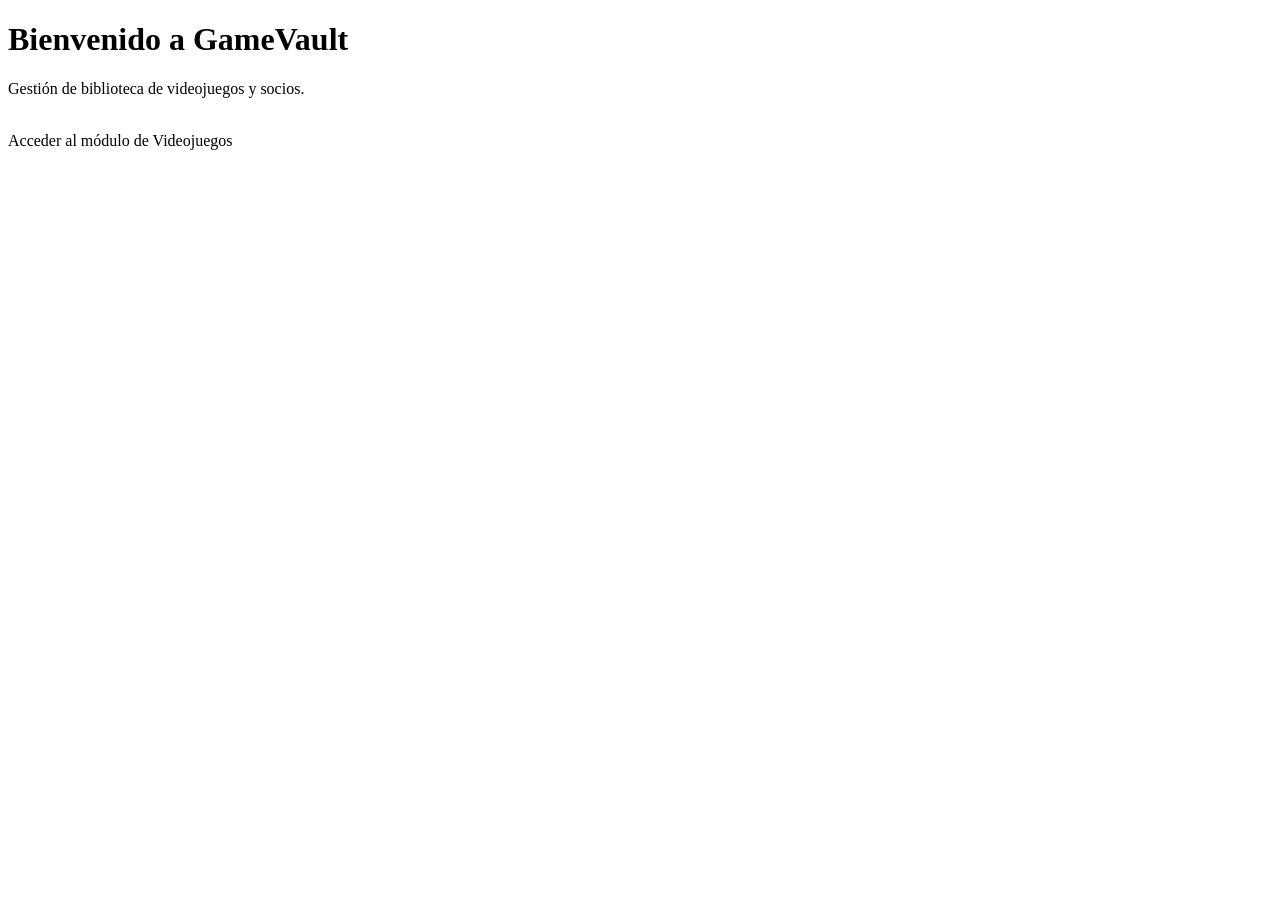
==== src/main/resources/templates/index.html @ d844be21 "feat: controladores, vistas Thymeleaf y estilos CSS para el módulo de videojuegos" ====
<!DOCTYPE html>
<html xmlns:th="http://www.thymeleaf.org">
<head>
    <meta charset="UTF-8">
    <title>Inicio - GameVault</title>
    <!-- Enlace a los estilos -->
    <link rel="stylesheet" th:href="@{/css/index.css}">
</head>
<body>
<div class="container">
    <h1>Bienvenido a GameVault</h1>
    <p>Gestión de biblioteca de videojuegos y socios.</p>
    <br>
    <a th:href="@{/videojuegos}" class="btn-enlace">Acceder al módulo de Videojuegos</a>
</div>
</body>
</html>
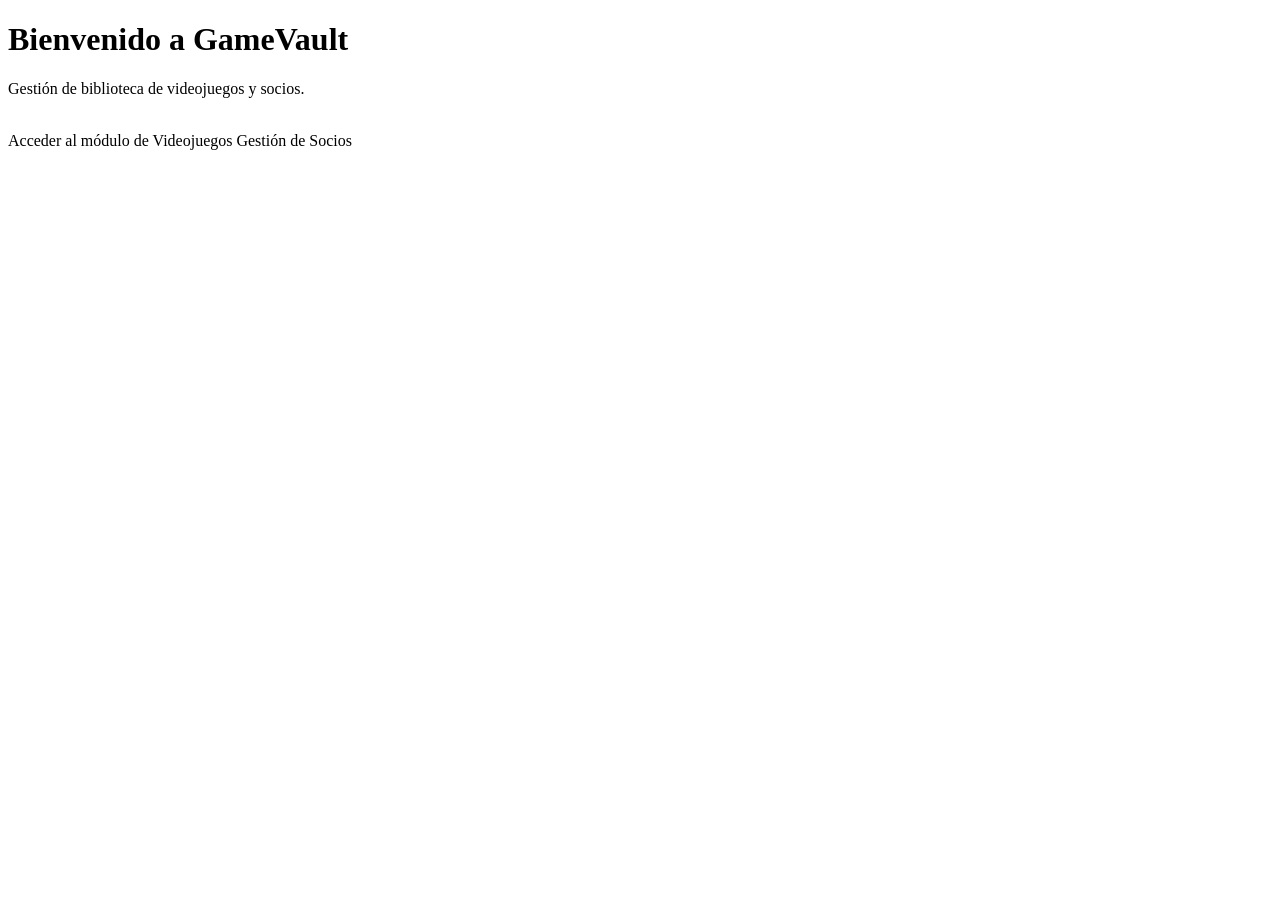
==== commit b91b072a: "feat: implementar servicio, actualizar dao y corregir mapeo de socios" ====
--- a/src/main/resources/templates/index.html
+++ b/src/main/resources/templates/index.html
@@ -3,7 +3,7 @@
 <head>
     <meta charset="UTF-8">
     <title>Inicio - GameVault</title>
-    <!-- Enlace a los estilos -->
+    <!-- CSS-->
     <link rel="stylesheet" th:href="@{/css/index.css}">
 </head>
 <body>
@@ -12,6 +12,7 @@
     <p>Gestión de biblioteca de videojuegos y socios.</p>
     <br>
     <a th:href="@{/videojuegos}" class="btn-enlace">Acceder al módulo de Videojuegos</a>
+    <a th:href="@{/socios}">Gestión de Socios</a>
 </div>
 </body>
 </html>
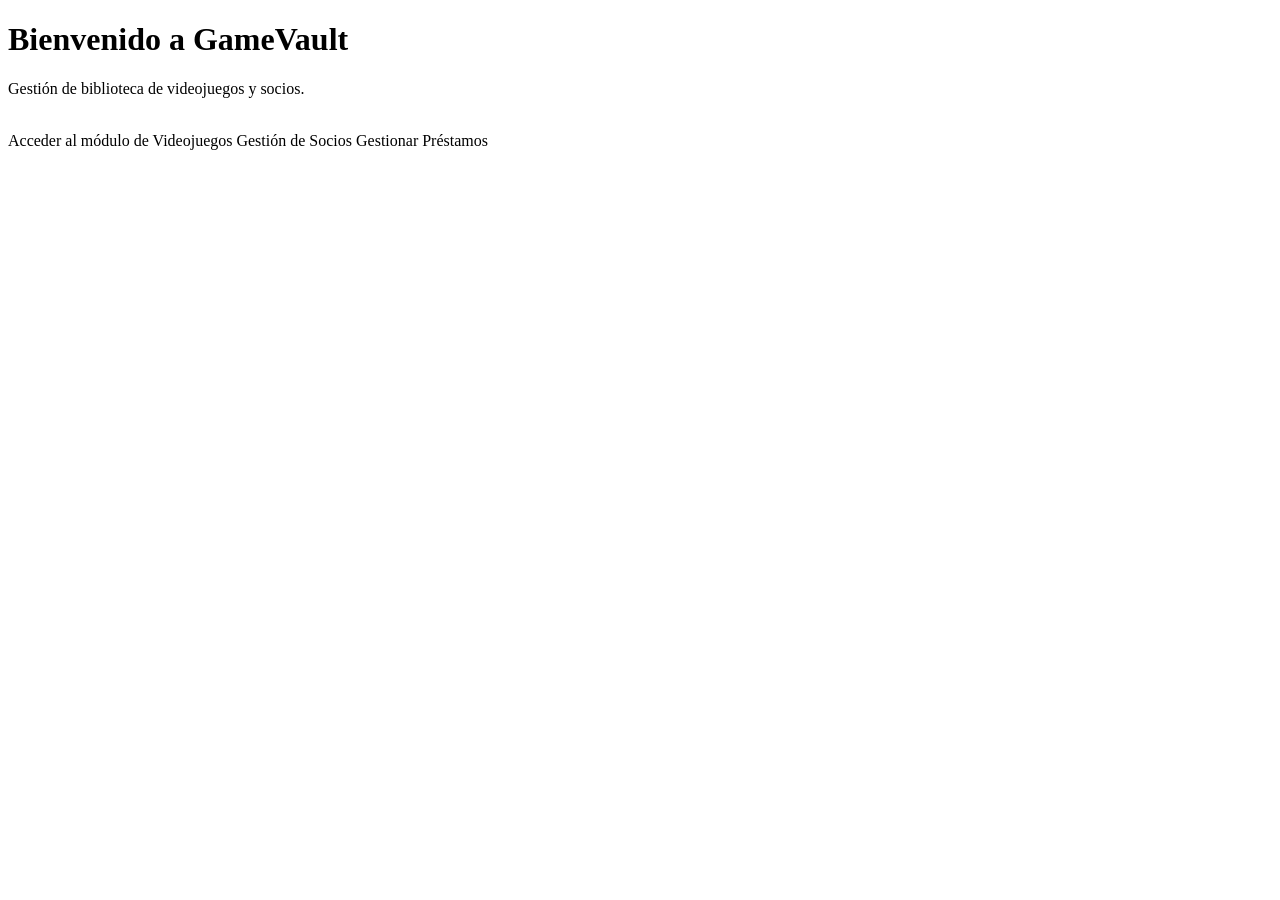
==== commit 25a37f36: "implementando modulo de prestamos con el DAO, el service y las vistas" ====
--- a/src/main/resources/templates/index.html
+++ b/src/main/resources/templates/index.html
@@ -3,8 +3,11 @@
 <head>
     <meta charset="UTF-8">
     <title>Inicio - GameVault</title>
-    <!-- CSS-->
+
     <link rel="stylesheet" th:href="@{/css/index.css}">
+    <link rel="stylesheet" th:href="@{/css/tablas.css}">
+    <link rel="stylesheet" th:href="@{/css/formularios.css}">
+
 </head>
 <body>
 <div class="container">
@@ -13,6 +16,7 @@
     <br>
     <a th:href="@{/videojuegos}" class="btn-enlace">Acceder al módulo de Videojuegos</a>
     <a th:href="@{/socios}">Gestión de Socios</a>
+    <a th:href="@{/prestamos}" class="btn">Gestionar Préstamos</a>
 </div>
 </body>
 </html>
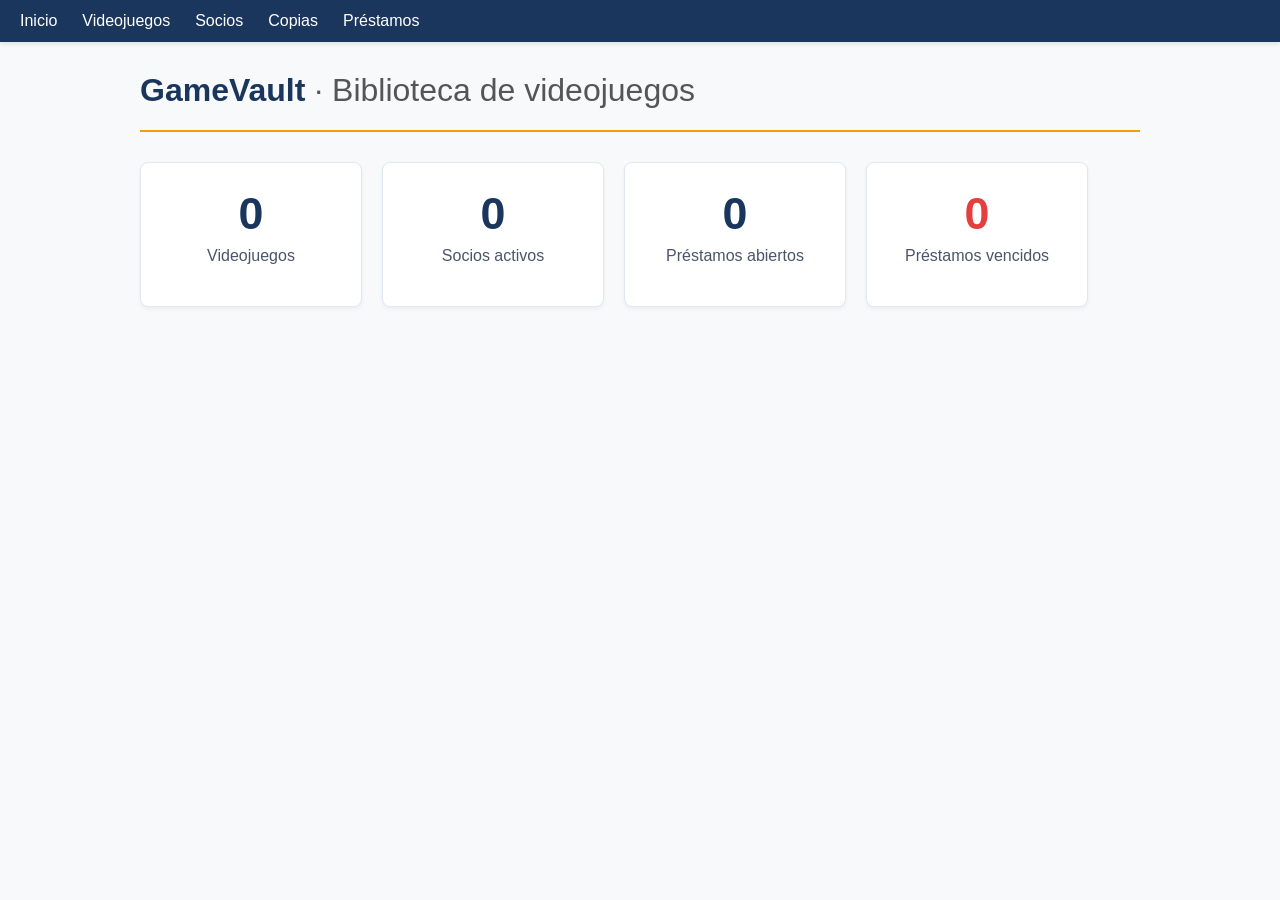
==== commit 96c3aebe: "Cambio en vistas, pero hay algunos errores a solucionar" ====
--- a/src/main/resources/templates/index.html
+++ b/src/main/resources/templates/index.html
@@ -2,21 +2,85 @@
 <html xmlns:th="http://www.thymeleaf.org">
 <head>
     <meta charset="UTF-8">
-    <title>Inicio - GameVault</title>
-
-    <link rel="stylesheet" th:href="@{/css/index.css}">
+    <title>GameVault - Biblioteca de videojuegos</title>
     <link rel="stylesheet" th:href="@{/css/tablas.css}">
-    <link rel="stylesheet" th:href="@{/css/formularios.css}">
-
+    <style>
+        /* Estilos directos para garantizar que la barra superior azul aparezca */
+        body {
+            margin: 0;
+            font-family: Arial, sans-serif;
+            background-color: #f8f9fa;
+        }
+        .barra-navegacion {
+            background-color: #1a365d;
+            padding: 12px 20px;
+            display: flex;
+            gap: 25px;
+            align-items: center;
+            box-shadow: 0 2px 4px rgba(0,0,0,0.1);
+        }
+        .barra-navegacion a {
+            color: white;
+            text-decoration: none;
+            font-size: 1rem;
+            font-weight: 500;
+        }
+        .barra-navegacion a:hover {
+            text-decoration: underline;
+        }
+        .contenido-principal {
+            max-width: 1000px;
+            margin: 30px auto;
+            padding: 0 20px;
+        }
+    </style>
 </head>
 <body>
-<div class="container">
-    <h1>Bienvenido a GameVault</h1>
-    <p>Gestión de biblioteca de videojuegos y socios.</p>
-    <br>
-    <a th:href="@{/videojuegos}" class="btn-enlace">Acceder al módulo de Videojuegos</a>
-    <a th:href="@{/socios}">Gestión de Socios</a>
-    <a th:href="@{/prestamos}" class="btn">Gestionar Préstamos</a>
+
+<!-- Barra de navegación superior -->
+<div class="barra-navegacion">
+    <a th:href="@{/}">Inicio</a>
+    <a th:href="@{/videojuegos}">Videojuegos</a>
+    <a th:href="@{/socios}">Socios</a>
+    <a th:href="@{/copias}">Copias</a>
+    <a th:href="@{/prestamos}">Préstamos</a>
 </div>
+
+<div class="contenido-principal">
+    <h1 style="color: #1a365d; margin-top: 10px;">
+        GameVault <span style="font-weight: normal; color: #555;">· Biblioteca de videojuegos</span>
+    </h1>
+    <hr style="border: none; border-top: 2px solid #f39c12; margin-bottom: 30px;">
+
+    <!-- Cuadro de mando con las 4 tarjetas de contadores -->
+    <div style="display: flex; gap: 20px; flex-wrap: wrap; justify-content: flex-start;">
+
+        <!-- Videojuegos -->
+        <div style="background: white; border: 1px solid #e2e8f0; border-radius: 8px; padding: 25px 20px; text-align: center; width: 180px; box-shadow: 0 2px 4px rgba(0,0,0,0.05);">
+            <h2 style="font-size: 2.8rem; color: #1a365d; margin: 0; font-weight: bold;" th:text="${totalVideojuegos}">0</h2>
+            <p style="color: #4a5568; margin-top: 8px; font-weight: 500;">Videojuegos</p>
+        </div>
+
+        <!-- Socios activos -->
+        <div style="background: white; border: 1px solid #e2e8f0; border-radius: 8px; padding: 25px 20px; text-align: center; width: 180px; box-shadow: 0 2px 4px rgba(0,0,0,0.05);">
+            <h2 style="font-size: 2.8rem; color: #1a365d; margin: 0; font-weight: bold;" th:text="${totalSociosActivos}">0</h2>
+            <p style="color: #4a5568; margin-top: 8px; font-weight: 500;">Socios activos</p>
+        </div>
+
+        <!-- Préstamos abiertos -->
+        <div style="background: white; border: 1px solid #e2e8f0; border-radius: 8px; padding: 25px 20px; text-align: center; width: 180px; box-shadow: 0 2px 4px rgba(0,0,0,0.05);">
+            <h2 style="font-size: 2.8rem; color: #1a365d; margin: 0; font-weight: bold;" th:text="${totalPrestamosAbiertos}">0</h2>
+            <p style="color: #4a5568; margin-top: 8px; font-weight: 500;">Préstamos abiertos</p>
+        </div>
+
+        <!-- Préstamos vencidos -->
+        <div style="background: white; border: 1px solid #e2e8f0; border-radius: 8px; padding: 25px 20px; text-align: center; width: 180px; box-shadow: 0 2px 4px rgba(0,0,0,0.05);">
+            <h2 style="font-size: 2.8rem; color: #e53e3e; margin: 0; font-weight: bold;" th:text="${totalPrestamosVencidos}">0</h2>
+            <p style="color: #4a5568; margin-top: 8px; font-weight: 500;">Préstamos vencidos</p>
+        </div>
+
+    </div>
+</div>
+
 </body>
 </html>
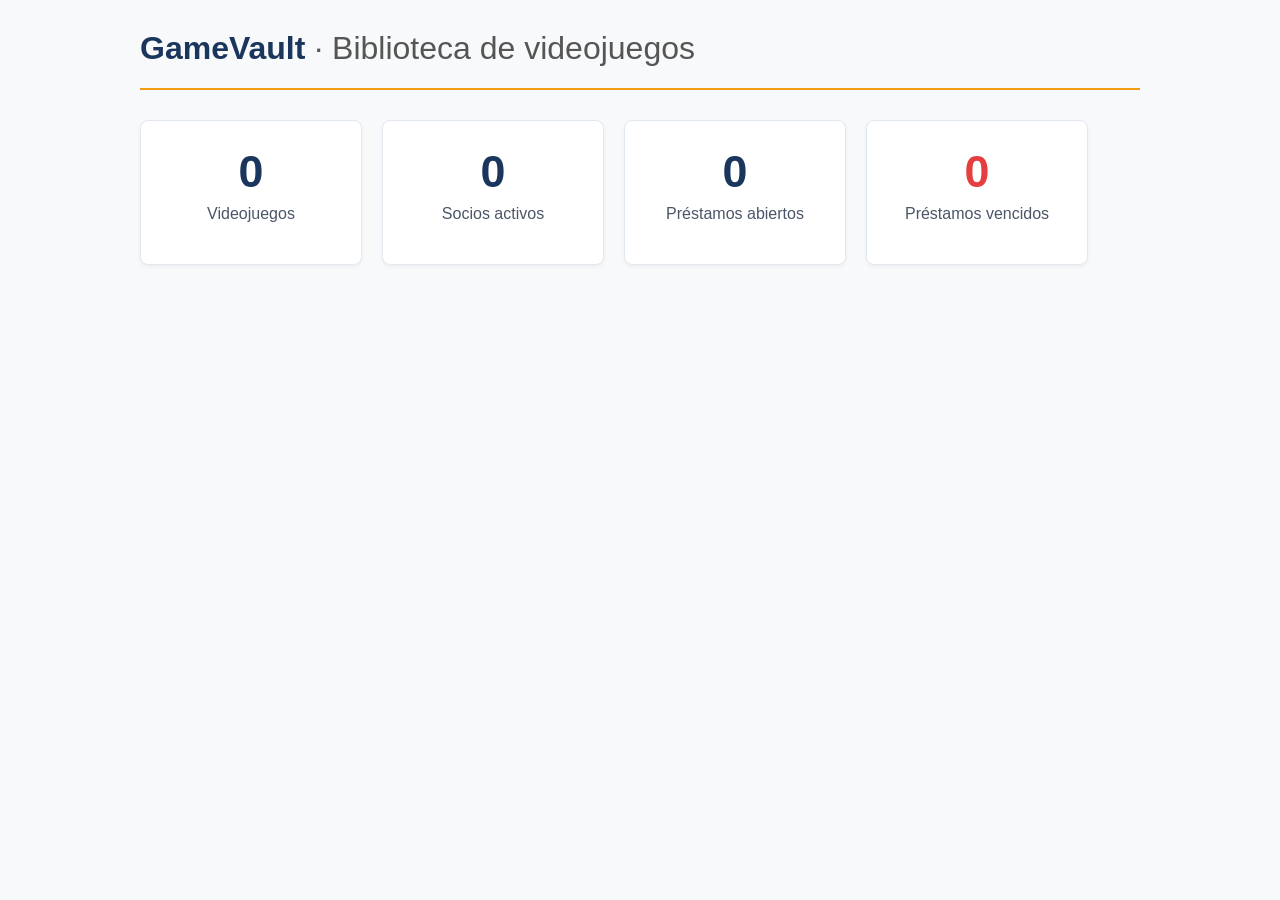
==== commit a4cb703e: "Refactor general: contadores del index, navegacion, control de errores y ajustes en DAOs y Services" ====
--- a/src/main/resources/templates/index.html
+++ b/src/main/resources/templates/index.html
@@ -5,7 +5,7 @@
     <title>GameVault - Biblioteca de videojuegos</title>
     <link rel="stylesheet" th:href="@{/css/tablas.css}">
     <style>
-        /* Estilos directos para garantizar que la barra superior azul aparezca */
+        /* barra azul de arriba */
         body {
             margin: 0;
             font-family: Arial, sans-serif;
@@ -37,14 +37,7 @@
 </head>
 <body>
 
-<!-- Barra de navegación superior -->
-<div class="barra-navegacion">
-    <a th:href="@{/}">Inicio</a>
-    <a th:href="@{/videojuegos}">Videojuegos</a>
-    <a th:href="@{/socios}">Socios</a>
-    <a th:href="@{/copias}">Copias</a>
-    <a th:href="@{/prestamos}">Préstamos</a>
-</div>
+<div th:replace="~{fragments :: menu}"></div>
 
 <div class="contenido-principal">
     <h1 style="color: #1a365d; margin-top: 10px;">
